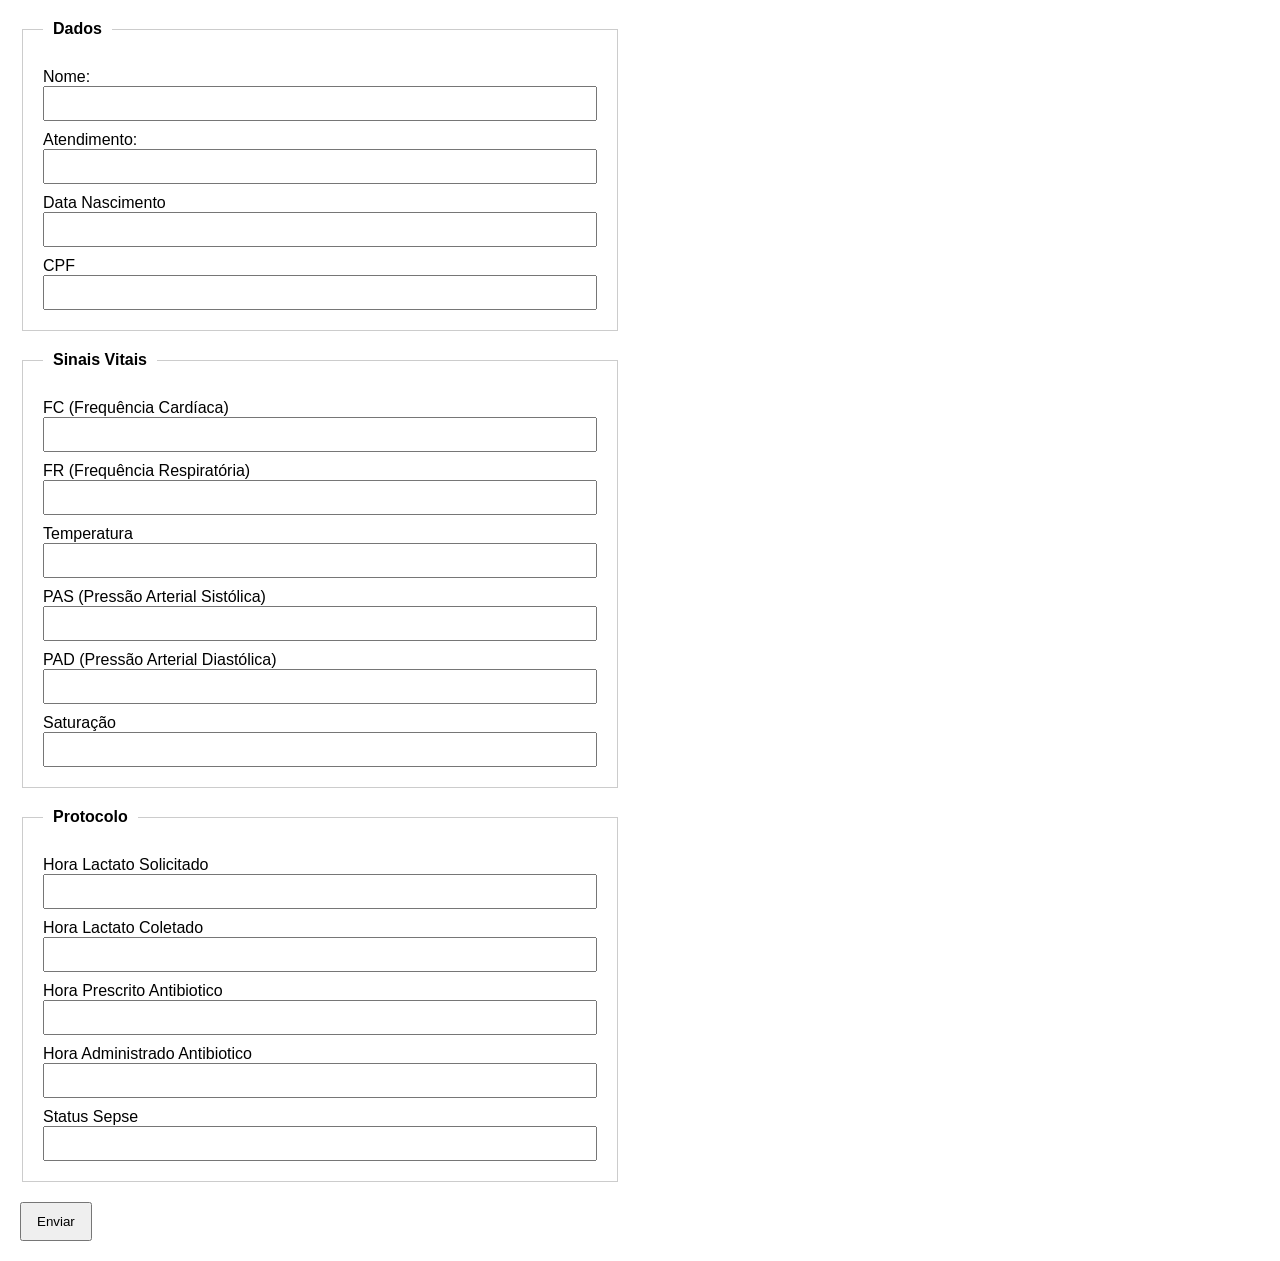
==== src/main/resources/static/html/index.html @ d4479883 "Primeiro Commit" ====
<!doctype html>
<html lang=pt-br>
<head>
    <meta charset="UTF-8">
    <meta name="viewport" content="width=device-width, initial-scale=1">
    <title>Protocolo Sepse</title>
    <link rel="stylesheet" href="../css/style.css">
    <meta name="description" content="Protocolo Sepse">
    
</head>
<body>

<header>
    
</header>

    <section>
        <form action="submit" method="post">
            <fieldset>
                <legend>Dados</legend>

                    <label for="nome">Nome:</label>
                    <input type="text" id="nome" name="nome">
<br>
                    <label for="atendimento">Atendimento:</label>
                    <input type="text" id="atendimento" name="atendimento">
<br>
                    <label for="dataNascimento">Data Nascimento</label>
                    <input type="text" name="" id="dataNascimento">
<br>
                    <label for="cpf">CPF</label>
                    <input type="text" name="" id="cpf">

                </fieldset>

            <fieldset>
                <legend>Sinais Vitais</legend>

                <label for="fc">FC (Frequência Cardíaca)</label>
                <input type="text" id="fc" name="frequenciaCardiaca">
                <br>

                <label for="fr">FR (Frequência Respiratória)</label>
                <input type="text" id="fr" name="frequenciaRespiratoria">
                <br>

                <label for="temperatura">Temperatura</label>
                <input type="text" id="temperatura" name="temperatura">
                <br>

                <label for="pas">PAS (Pressão Arterial Sistólica)</label>
                <input type="text" id="pas" name="pressaoSistolica">
                <br>

                <label for="pad">PAD (Pressão Arterial Diastólica)</label>
                <input type="text" id="pad" name="pressaoDiastolica">
                <br>

                <label for="sat">Saturação</label>
                <input type="text" id="sat" name="saturacao">
                <br>

            </fieldset>

            <fieldset>
                <legend>Protocolo</legend>

                <label for="lactatoPrescrito">Hora Lactato Solicitado</label>
                <input type="text" id="lactatoPrescrito" name="horaLactatoSolicitado">
                <br>

                <label for="lactatoColetado">Hora Lactato Coletado</label>
                <input type="text" id="lactatoColetado" name="horaLactatoColetado">
                <br>

                <label for="antibioticoPrescrito">Hora Prescrito Antibiotico</label>
                <input type="text" id="antibioticoPrescrito" name="horaAntibioticoPrescrito">
                <br>

                <label for="antibioticoAdministrado">Hora Administrado Antibiotico</label>
                <input type="text" id="antibioticoAdministrado" name="horaAntibioticoAdministrado">
                <br>

                <label for="status">Status Sepse</label>
                <input type="text" id="status" name="statusSepse">
                <br>

            </fieldset>    
            
            <button type="submit">Enviar</button>
        </form>

    </section>
<script src="../js/index.js"></script>
</body>
</html>
---- src/main/resources/static/css/style.css ----
body {
            font-family: Arial, sans-serif;
            margin: 20px;
        }
        header {
            text-align: center;
            margin-bottom: 20px;
        }
        form {
            max-width: 600px;
            align-items: left;
        }
        fieldset {
            border: 1px solid #ccc;
            padding: 20px;
            margin-bottom: 20px;
        }
        legend {
            font-weight: bold;
            padding: 0 10px;
        }
        label {
            display: block;
            margin-top: 10px;
        }
        input[type="text"] {
            width: 100%;
            padding: 8px;
            box-sizing: border-box;
        }
        button {
            padding: 10px 15px;
            margin-right: 10px;
        }

        .table {
            width: 50%;
        
            text-align: center;
        }
        .table th, .table td {
            border: 1px solid #ccc;
            padding: 8px;
            text-align: left;
        }
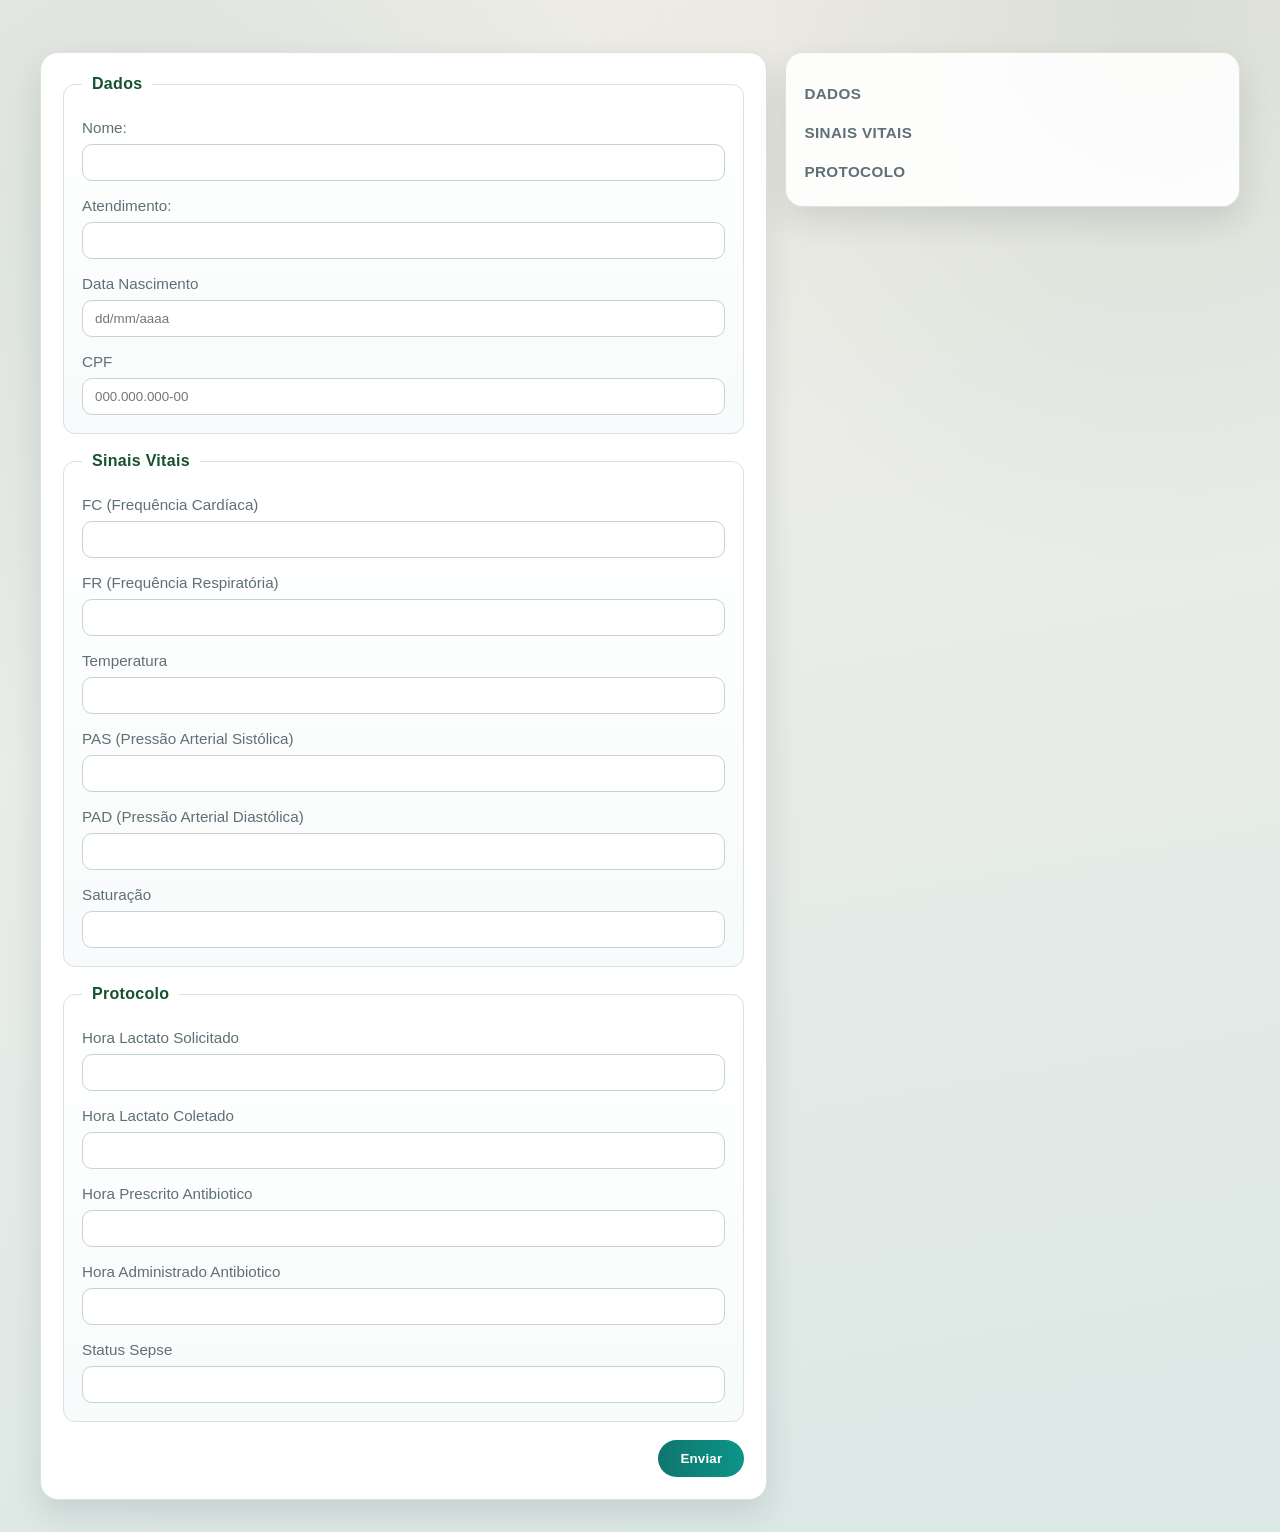
==== commit 78232ad4: "Ajustes no CSS e layout do front" ====
--- a/src/main/resources/static/html/index.html
+++ b/src/main/resources/static/html/index.html
@@ -14,8 +14,8 @@
     
 </header>
 
-    <section>
-        <form action="submit" method="post">
+    <section class = "form-layout">
+        <form id="protocolo-form" method="submit">
             <fieldset>
                 <legend>Dados</legend>
 
@@ -26,10 +26,10 @@
                     <input type="text" id="atendimento" name="atendimento">
 <br>
                     <label for="dataNascimento">Data Nascimento</label>
-                    <input type="text" name="" id="dataNascimento">
+                    <input type="text" name="dataNascimento" id="dataNascimento" maxlength="10" placeholder="dd/mm/aaaa">
 <br>
                     <label for="cpf">CPF</label>
-                    <input type="text" name="" id="cpf">
+                    <input type="text" name="cpf" id="cpf" maxlength="14" placeholder="000.000.000-00">
 
                 </fieldset>
 
@@ -90,7 +90,38 @@
             <button type="submit">Enviar</button>
         </form>
 
-    </section>
+        <aside class="preview-panel" aria-live="polite">
+
+        <h3>Dados</h3>
+        <ul>
+            <li data-preview-field="nome"><strong>Nome:</strong> <span id="preview-nome">-</span></li>
+            <li data-preview-field="atendimento"><strong>Atendimento:</strong> <span id="preview-atendimento">-</span></li>
+            <li data-preview-field="dataNascimento"><strong>Data Nascimento:</strong> <span id="preview-dataNascimento">-</span></li>
+            <li data-preview-field="cpf"><strong>CPF:</strong> <span id="preview-cpf">-</span></li>
+        </ul>
+
+        <h3>Sinais Vitais</h3>
+        <ul>
+            <li data-preview-field="frequenciaCardiaca"><strong>FC:</strong> <span id="preview-frequenciaCardiaca">-</span></li>
+            <li data-preview-field="frequenciaRespiratoria"><strong>FR:</strong> <span id="preview-frequenciaRespiratoria">-</span></li>
+            <li data-preview-field="temperatura"><strong>Temperatura:</strong> <span id="preview-temperatura">-</span></li>
+            <li data-preview-field="pressaoSistolica"><strong>PAS:</strong> <span id="preview-pressaoSistolica">-</span></li>
+            <li data-preview-field="pressaoDiastolica"><strong>PAD:</strong> <span id="preview-pressaoDiastolica">-</span></li>
+            <li data-preview-field="saturacao"><strong>Saturação:</strong> <span id="preview-saturacao">-</span></li>
+        </ul>
+
+        <h3>Protocolo</h3>
+        <ul>
+            <li data-preview-field="horaLactatoSolicitado"><strong>Lactato Solicitado:</strong> <span id="preview-horaLactatoSolicitado">-</span></li>
+            <li data-preview-field="horaLactatoColetado"><strong>Lactato Coletado:</strong> <span id="preview-horaLactatoColetado">-</span></li>
+            <li data-preview-field="horaAntibioticoPrescrito"><strong>Antibiótico Prescrito:</strong> <span id="preview-horaAntibioticoPrescrito">-</span></li>
+            <li data-preview-field="horaAntibioticoAdministrado"><strong>Antibiótico Administrado:</strong> <span id="preview-horaAntibioticoAdministrado">-</span></li>
+            <li data-preview-field="statusSepse"><strong>Status Sepse:</strong> <span id="preview-statusSepse">-</span></li>
+        </ul>
+    </aside>
+</section>
+
+
 <script src="../js/index.js"></script>
 </body>
 </html>
--- a/src/main/resources/static/css/style.css
+++ b/src/main/resources/static/css/style.css
@@ -1,45 +1,225 @@
+:root {
+    --bg-top: #f4efe9;
+    --bg-bottom: #dbe8e6;
+    --panel: #ffffff;
+    --panel-line: #d8e2df;
+    --text-main: #1f2a2e;
+    --text-muted: #5f7076;
+    --accent: #0f766e;
+    --accent-2: #14532d;
+    --shadow: 0 14px 32px rgba(21, 39, 45, 0.12);
+}
+
+* {
+    box-sizing: border-box;
+}
+
 body {
-            font-family: Arial, sans-serif;
-            margin: 20px;
-        }
-        header {
-            text-align: center;
-            margin-bottom: 20px;
-        }
-        form {
-            max-width: 600px;
-            align-items: left;
-        }
-        fieldset {
-            border: 1px solid #ccc;
-            padding: 20px;
-            margin-bottom: 20px;
-        }
-        legend {
-            font-weight: bold;
-            padding: 0 10px;
-        }
-        label {
-            display: block;
-            margin-top: 10px;
-        }
-        input[type="text"] {
-            width: 100%;
-            padding: 8px;
-            box-sizing: border-box;
-        }
-        button {
-            padding: 10px 15px;
-            margin-right: 10px;
-        }
-
-        .table {
-            width: 50%;
-        
-            text-align: center;
-        }
-        .table th, .table td {
-            border: 1px solid #ccc;
-            padding: 8px;
-            text-align: left;
-        }+    margin: 0;
+    padding: 32px 16px;
+    color: var(--text-main);
+    font-family: "Trebuchet MS", "Lucida Sans Unicode", "Lucida Grande", sans-serif;
+    background:
+        radial-gradient(circle at 10% 10%, rgba(15, 118, 110, 0.1), transparent 35%),
+        radial-gradient(circle at 90% 0%, rgba(20, 83, 45, 0.1), transparent 30%),
+        linear-gradient(170deg, var(--bg-top), var(--bg-bottom));
+    min-height: 100vh;
+}
+
+section {
+    max-width: 920px;
+    margin: 0 auto;
+}
+
+.form-layout {
+    max-width: 1200px;
+    display: grid;
+    grid-template-columns: minmax(0, 1.6fr) minmax(280px, 1fr);
+    gap: 18px;
+    align-items: start;
+}
+
+header {
+    text-align: center;
+    margin-bottom: 20px;
+}
+
+form {
+    display: grid;
+    gap: 18px;
+    background: var(--panel);
+    border: 1px solid var(--panel-line);
+    border-radius: 18px;
+    padding: 22px;
+    box-shadow: var(--shadow);
+}
+
+.preview-panel {
+    position: sticky;
+    top: 20px;
+    background: rgba(255, 255, 255, 0.9);
+    border: 1px solid var(--panel-line);
+    border-radius: 18px;
+    padding: 18px;
+    box-shadow: var(--shadow);
+    backdrop-filter: blur(2px);
+}
+
+.preview-panel h2 {
+    margin: 0 0 12px;
+    font-size: 1.2rem;
+    color: var(--accent-2);
+}
+
+.preview-panel h3 {
+    margin: 14px 0 8px;
+    font-size: 0.95rem;
+    color: var(--text-muted);
+    text-transform: uppercase;
+    letter-spacing: 0.4px;
+}
+
+.preview-panel ul {
+    list-style: none;
+    padding: 0;
+    margin: 0;
+    display: grid;
+    gap: 6px;
+}
+
+.preview-panel li {
+    font-size: 0.92rem;
+    display: grid;
+    grid-template-columns: auto 1fr;
+    gap: 6px;
+    align-items: baseline;
+}
+
+.preview-panel strong {
+    color: var(--text-main);
+}
+
+.preview-panel span {
+    color: var(--text-muted);
+    word-break: break-word;
+}
+
+fieldset {
+    margin: 0;
+    padding: 18px;
+    border: 1px solid var(--panel-line);
+    border-radius: 12px;
+    display: grid;
+    gap: 8px;
+    background: linear-gradient(180deg, #ffffff, #f8fbfb);
+}
+
+legend {
+    padding: 0 10px;
+    color: var(--accent-2);
+    font-weight: 700;
+    letter-spacing: 0.3px;
+}
+
+label {
+    display: block;
+    margin-top: 8px;
+    color: var(--text-muted);
+    font-size: 0.95rem;
+}
+
+input[type="text"] {
+    width: 100%;
+    border: 1px solid #c5d4d2;
+    border-radius: 10px;
+    background: #ffffff;
+    padding: 10px 12px;
+    color: var(--text-main);
+    transition: border-color 0.2s ease, box-shadow 0.2s ease;
+}
+
+input[type="text"]:focus {
+    border-color: var(--accent);
+    box-shadow: 0 0 0 3px rgba(15, 118, 110, 0.18);
+    outline: none;
+}
+
+form br {
+    display: none;
+}
+
+button {
+    justify-self: end;
+    border: none;
+    border-radius: 999px;
+    padding: 11px 22px;
+    color: #ffffff;
+    font-weight: 700;
+    letter-spacing: 0.2px;
+    background: linear-gradient(90deg, var(--accent), #0c9488);
+    cursor: pointer;
+    transition: transform 0.2s ease, filter 0.2s ease;
+}
+
+button:hover {
+    transform: translateY(-1px);
+    filter: brightness(1.03);
+}
+
+button:active {
+    transform: translateY(0);
+}
+
+.table {
+    width: 100%;
+    border-collapse: collapse;
+    background: #ffffff;
+    border-radius: 10px;
+    overflow: hidden;
+    box-shadow: 0 8px 20px rgba(21, 39, 45, 0.08);
+}
+
+.table th,
+.table td {
+    border: 1px solid #d6e1de;
+    padding: 10px;
+    text-align: left;
+}
+
+.campo-invalido {
+    border-color: #dc2626 !important;
+    box-shadow: 0 0 0 3px rgba(220, 38, 38, 0.16) !important;
+}
+
+.preview-panel li.oculto {
+    display: none;
+}
+
+@media (max-width: 640px) {
+    body {
+        padding: 16px 10px;
+    }
+
+    .form-layout {
+        grid-template-columns: 1fr;
+    }
+
+    form {
+        border-radius: 14px;
+        padding: 14px;
+    }
+
+    .preview-panel {
+        position: static;
+        border-radius: 14px;
+    }
+
+    fieldset {
+        padding: 14px;
+    }
+
+    button {
+        width: 100%;
+        justify-self: stretch;
+    }
+}
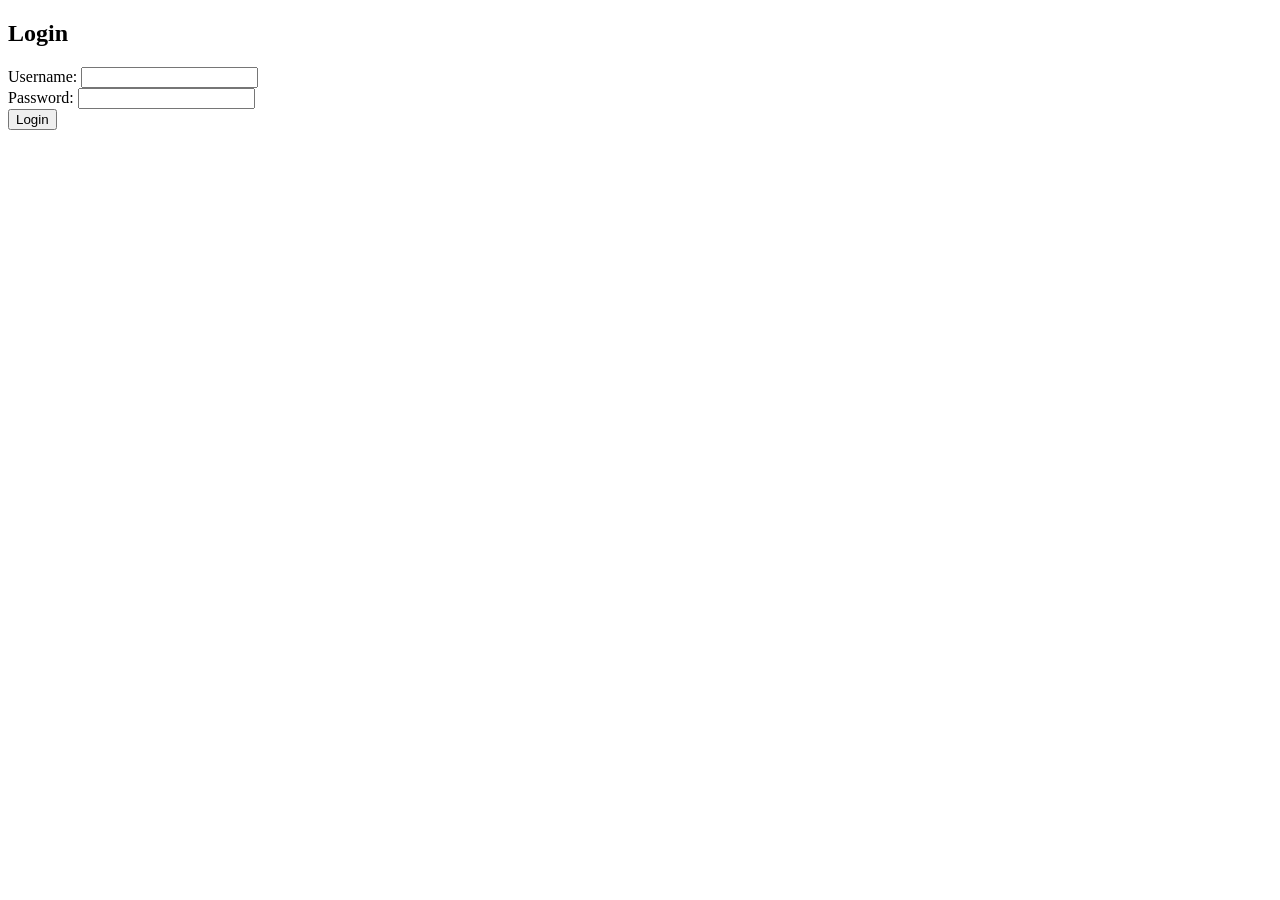
==== commit 36099107: "Adicionado arquivos de front para login" ====
--- a/src/main/resources/static/html/index.html
+++ b/src/main/resources/static/html/index.html
@@ -1,127 +1,24 @@
 <!doctype html>
-<html lang=pt-br>
+<html lang="en">
 <head>
     <meta charset="UTF-8">
     <meta name="viewport" content="width=device-width, initial-scale=1">
-    <title>Protocolo Sepse</title>
-    <link rel="stylesheet" href="../css/style.css">
-    <meta name="description" content="Protocolo Sepse">
-    
+    <title>Login</title>
 </head>
 <body>
-
-<header>
-    
-</header>
-
-    <section class = "form-layout">
-        <form id="protocolo-form" method="submit">
-            <fieldset>
-                <legend>Dados</legend>
-
-                    <label for="nome">Nome:</label>
-                    <input type="text" id="nome" name="nome">
-<br>
-                    <label for="atendimento">Atendimento:</label>
-                    <input type="text" id="atendimento" name="atendimento">
-<br>
-                    <label for="dataNascimento">Data Nascimento</label>
-                    <input type="text" name="dataNascimento" id="dataNascimento" maxlength="10" placeholder="dd/mm/aaaa">
-<br>
-                    <label for="cpf">CPF</label>
-                    <input type="text" name="cpf" id="cpf" maxlength="14" placeholder="000.000.000-00">
-
-                </fieldset>
-
-            <fieldset>
-                <legend>Sinais Vitais</legend>
-
-                <label for="fc">FC (Frequência Cardíaca)</label>
-                <input type="text" id="fc" name="frequenciaCardiaca">
-                <br>
-
-                <label for="fr">FR (Frequência Respiratória)</label>
-                <input type="text" id="fr" name="frequenciaRespiratoria">
-                <br>
-
-                <label for="temperatura">Temperatura</label>
-                <input type="text" id="temperatura" name="temperatura">
-                <br>
-
-                <label for="pas">PAS (Pressão Arterial Sistólica)</label>
-                <input type="text" id="pas" name="pressaoSistolica">
-                <br>
-
-                <label for="pad">PAD (Pressão Arterial Diastólica)</label>
-                <input type="text" id="pad" name="pressaoDiastolica">
-                <br>
-
-                <label for="sat">Saturação</label>
-                <input type="text" id="sat" name="saturacao">
-                <br>
-
-            </fieldset>
-
-            <fieldset>
-                <legend>Protocolo</legend>
-
-                <label for="lactatoPrescrito">Hora Lactato Solicitado</label>
-                <input type="text" id="lactatoPrescrito" name="horaLactatoSolicitado">
-                <br>
-
-                <label for="lactatoColetado">Hora Lactato Coletado</label>
-                <input type="text" id="lactatoColetado" name="horaLactatoColetado">
-                <br>
-
-                <label for="antibioticoPrescrito">Hora Prescrito Antibiotico</label>
-                <input type="text" id="antibioticoPrescrito" name="horaAntibioticoPrescrito">
-                <br>
-
-                <label for="antibioticoAdministrado">Hora Administrado Antibiotico</label>
-                <input type="text" id="antibioticoAdministrado" name="horaAntibioticoAdministrado">
-                <br>
-
-                <label for="status">Status Sepse</label>
-                <input type="text" id="status" name="statusSepse">
-                <br>
-
-            </fieldset>    
-            
-            <button type="submit">Enviar</button>
+    <div class="login-container">
+        <h2>Login</h2>
+        <form action="/login" method="post">
+            <div class="form-group">
+                <label for="username">Username:</label>
+                <input type="text" id="username" name="username" required>
+            </div>
+            <div class="form-group">
+                <label for="password">Password:</label>
+                <input type="password" id="password" name="password" required>
+            </div>
+            <button type="submit">Login</button>
         </form>
-
-        <aside class="preview-panel" aria-live="polite">
-
-        <h3>Dados</h3>
-        <ul>
-            <li data-preview-field="nome"><strong>Nome:</strong> <span id="preview-nome">-</span></li>
-            <li data-preview-field="atendimento"><strong>Atendimento:</strong> <span id="preview-atendimento">-</span></li>
-            <li data-preview-field="dataNascimento"><strong>Data Nascimento:</strong> <span id="preview-dataNascimento">-</span></li>
-            <li data-preview-field="cpf"><strong>CPF:</strong> <span id="preview-cpf">-</span></li>
-        </ul>
-
-        <h3>Sinais Vitais</h3>
-        <ul>
-            <li data-preview-field="frequenciaCardiaca"><strong>FC:</strong> <span id="preview-frequenciaCardiaca">-</span></li>
-            <li data-preview-field="frequenciaRespiratoria"><strong>FR:</strong> <span id="preview-frequenciaRespiratoria">-</span></li>
-            <li data-preview-field="temperatura"><strong>Temperatura:</strong> <span id="preview-temperatura">-</span></li>
-            <li data-preview-field="pressaoSistolica"><strong>PAS:</strong> <span id="preview-pressaoSistolica">-</span></li>
-            <li data-preview-field="pressaoDiastolica"><strong>PAD:</strong> <span id="preview-pressaoDiastolica">-</span></li>
-            <li data-preview-field="saturacao"><strong>Saturação:</strong> <span id="preview-saturacao">-</span></li>
-        </ul>
-
-        <h3>Protocolo</h3>
-        <ul>
-            <li data-preview-field="horaLactatoSolicitado"><strong>Lactato Solicitado:</strong> <span id="preview-horaLactatoSolicitado">-</span></li>
-            <li data-preview-field="horaLactatoColetado"><strong>Lactato Coletado:</strong> <span id="preview-horaLactatoColetado">-</span></li>
-            <li data-preview-field="horaAntibioticoPrescrito"><strong>Antibiótico Prescrito:</strong> <span id="preview-horaAntibioticoPrescrito">-</span></li>
-            <li data-preview-field="horaAntibioticoAdministrado"><strong>Antibiótico Administrado:</strong> <span id="preview-horaAntibioticoAdministrado">-</span></li>
-            <li data-preview-field="statusSepse"><strong>Status Sepse:</strong> <span id="preview-statusSepse">-</span></li>
-        </ul>
-    </aside>
-</section>
-
-
-<script src="../js/index.js"></script>
+    </div>
 </body>
 </html>
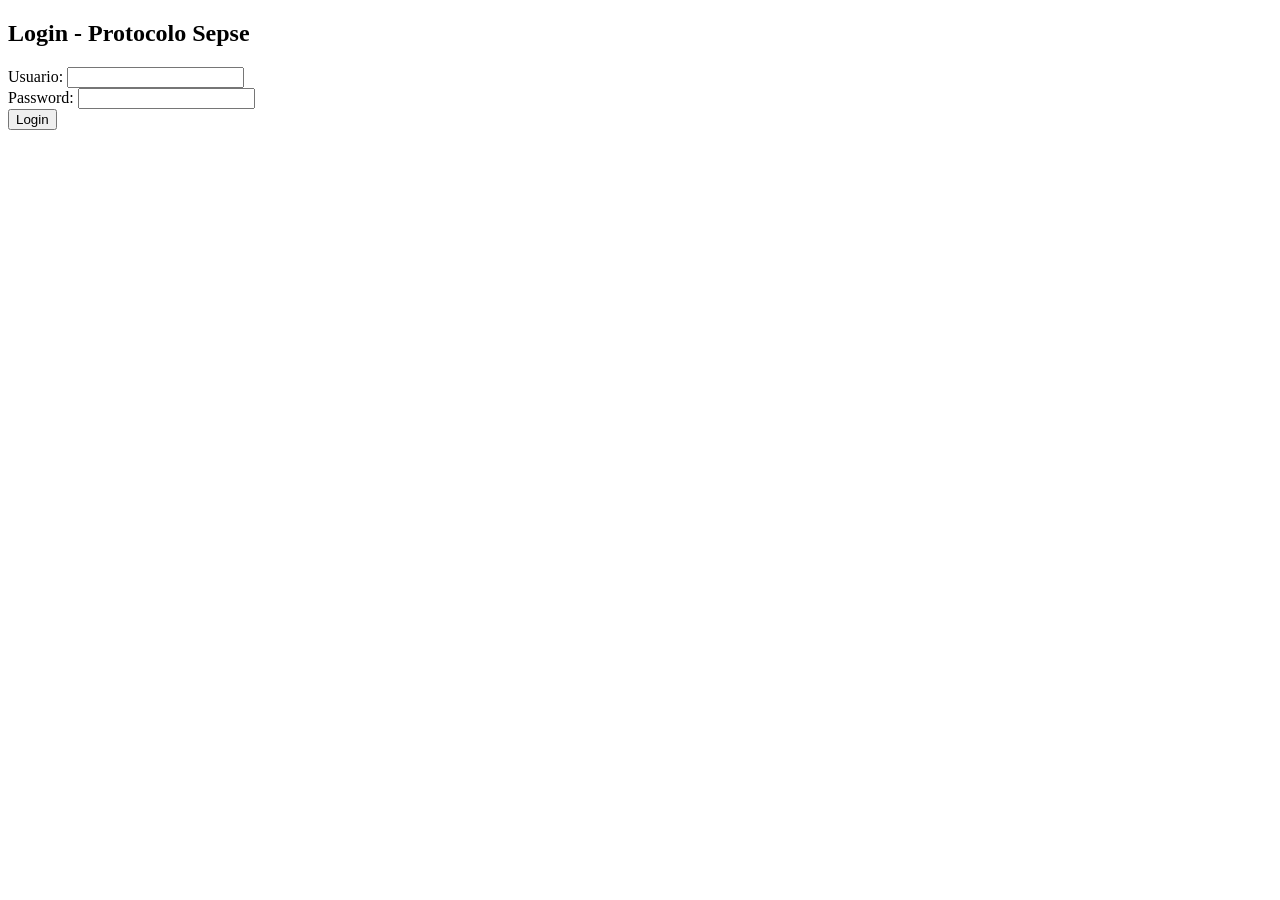
==== commit 5b98ca89: "Corrigido comunicação do JS com Java para buscar no SQL" ====
--- a/src/main/resources/static/html/index.html
+++ b/src/main/resources/static/html/index.html
@@ -7,10 +7,10 @@
 </head>
 <body>
     <div class="login-container">
-        <h2>Login</h2>
-        <form action="/login" method="post">
+        <h2>Login - Protocolo Sepse</h2>
+        <form onsubmit="realizarLogin(event)">
             <div class="form-group">
-                <label for="username">Username:</label>
+                <label for="username">Usuario:</label>
                 <input type="text" id="username" name="username" required>
             </div>
             <div class="form-group">
@@ -20,5 +20,7 @@
             <button type="submit">Login</button>
         </form>
     </div>
+
+    <script src="../js/login.js"></script>
 </body>
 </html>
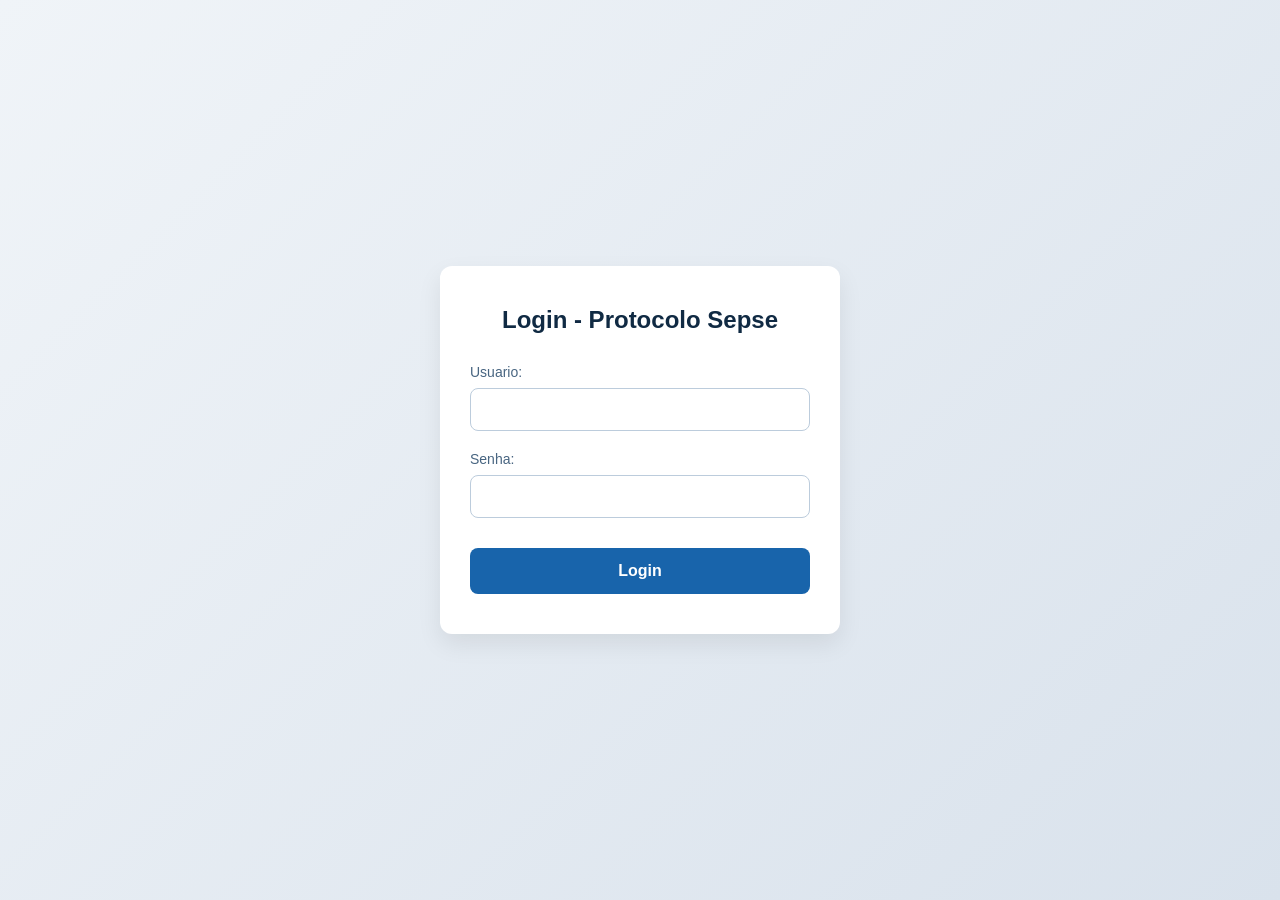
==== commit 86ca8276: "Finalizando etapa 1" ====
--- a/src/main/resources/static/html/index.html
+++ b/src/main/resources/static/html/index.html
@@ -3,6 +3,7 @@
 <head>
     <meta charset="UTF-8">
     <meta name="viewport" content="width=device-width, initial-scale=1">
+    <link rel="stylesheet" href="../css/index.css">
     <title>Login</title>
 </head>
 <body>
@@ -14,7 +15,7 @@
                 <input type="text" id="username" name="username" required>
             </div>
             <div class="form-group">
-                <label for="password">Password:</label>
+                <label for="password">Senha:</label>
                 <input type="password" id="password" name="password" required>
             </div>
             <button type="submit">Login</button>
--- a/src/main/resources/static/css/index.css
+++ b/src/main/resources/static/css/index.css
@@ -0,0 +1,91 @@
+/* Reset básico para remover margens padrão e definir a fonte */
+* {
+    margin: 0;
+    padding: 0;
+    box-sizing: border-box;
+    font-family: 'Segoe UI', Roboto, Helvetica, Arial, sans-serif;
+}
+
+/* Fundo da tela: gradiente suave em tons de azul/cinza claro */
+body {
+    display: flex;
+    justify-content: center;
+    align-items: center;
+    min-height: 100vh;
+    background: linear-gradient(135deg, #f0f4f8 0%, #d9e2ec 100%);
+}
+
+/* O "cartão" branco do login */
+.login-container {
+    background-color: #ffffff;
+    padding: 40px 30px;
+    border-radius: 12px;
+    box-shadow: 0 10px 25px rgba(0, 0, 0, 0.08); /* Sombra elegante */
+    width: 100%;
+    max-width: 400px;
+}
+
+/* Título da página */
+.login-container h2 {
+    color: #102a43; /* Azul escuro quase preto */
+    text-align: center;
+    margin-bottom: 30px;
+    font-size: 24px;
+    font-weight: 600;
+}
+
+/* Espaçamento entre os campos */
+.form-group {
+    margin-bottom: 20px;
+}
+
+/* Textos acima dos inputs (Usuario/Password) */
+.form-group label {
+    display: block;
+    margin-bottom: 8px;
+    color: #486581;
+    font-size: 14px;
+    font-weight: 500;
+}
+
+/* Estilo das caixas de texto */
+.form-group input {
+    width: 100%;
+    padding: 12px 15px;
+    border: 1px solid #bcccdc;
+    border-radius: 8px;
+    font-size: 15px;
+    color: #334e68;
+    outline: none;
+    transition: all 0.3s ease;
+}
+
+/* Efeito azul quando o usuário clica para digitar */
+.form-group input:focus {
+    border-color: #1864ab;
+    box-shadow: 0 0 0 3px rgba(24, 100, 171, 0.15);
+}
+
+/* O botão de Login */
+button[type="submit"] {
+    width: 100%;
+    padding: 14px;
+    margin-top: 10px;
+    background-color: #1864ab; /* Azul tema saúde */
+    color: #ffffff;
+    border: none;
+    border-radius: 8px;
+    font-size: 16px;
+    font-weight: bold;
+    cursor: pointer;
+    transition: background-color 0.3s ease, transform 0.1s;
+}
+
+/* Efeitos do botão (hover e clique) */
+button[type="submit"]:hover {
+    background-color: #104c87;
+}
+
+button[type="submit"]:active {
+    transform: scale(0.98); /* Dá um efeito de afundar ao clicar */
+}
